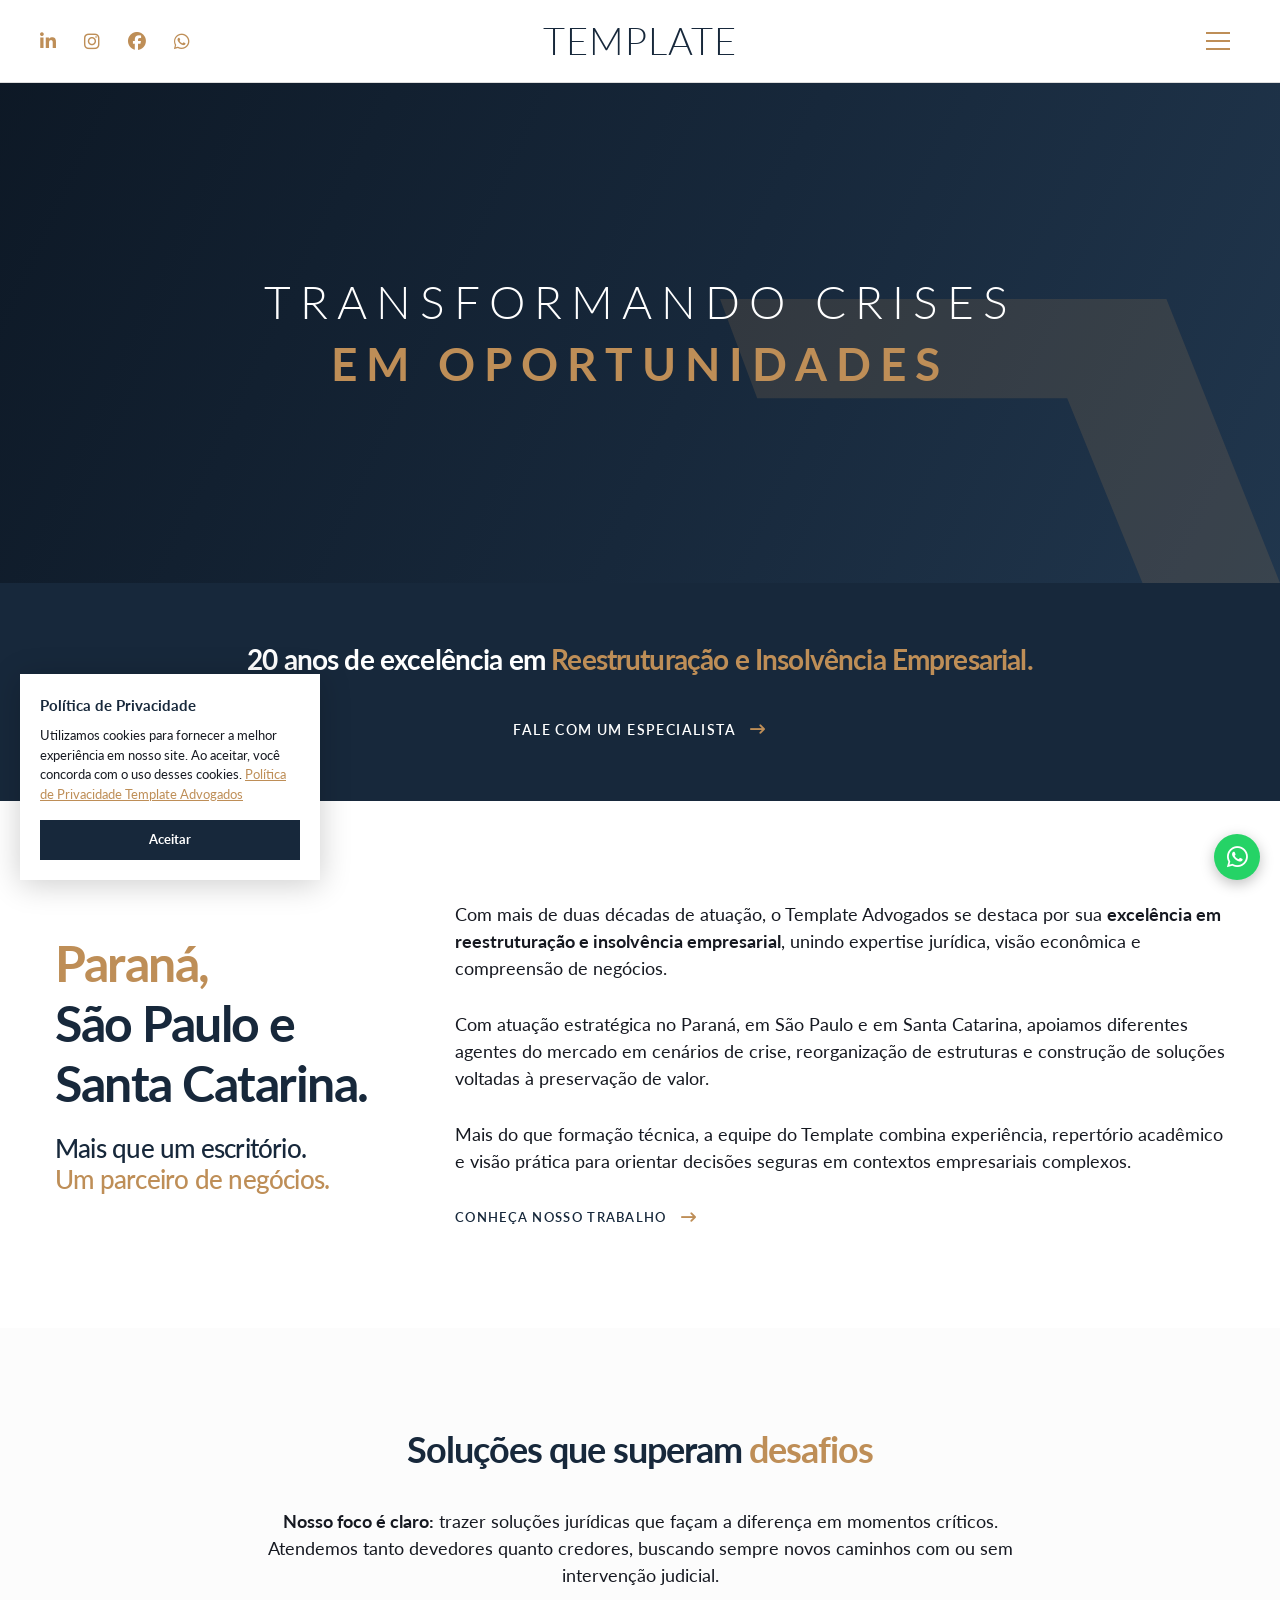
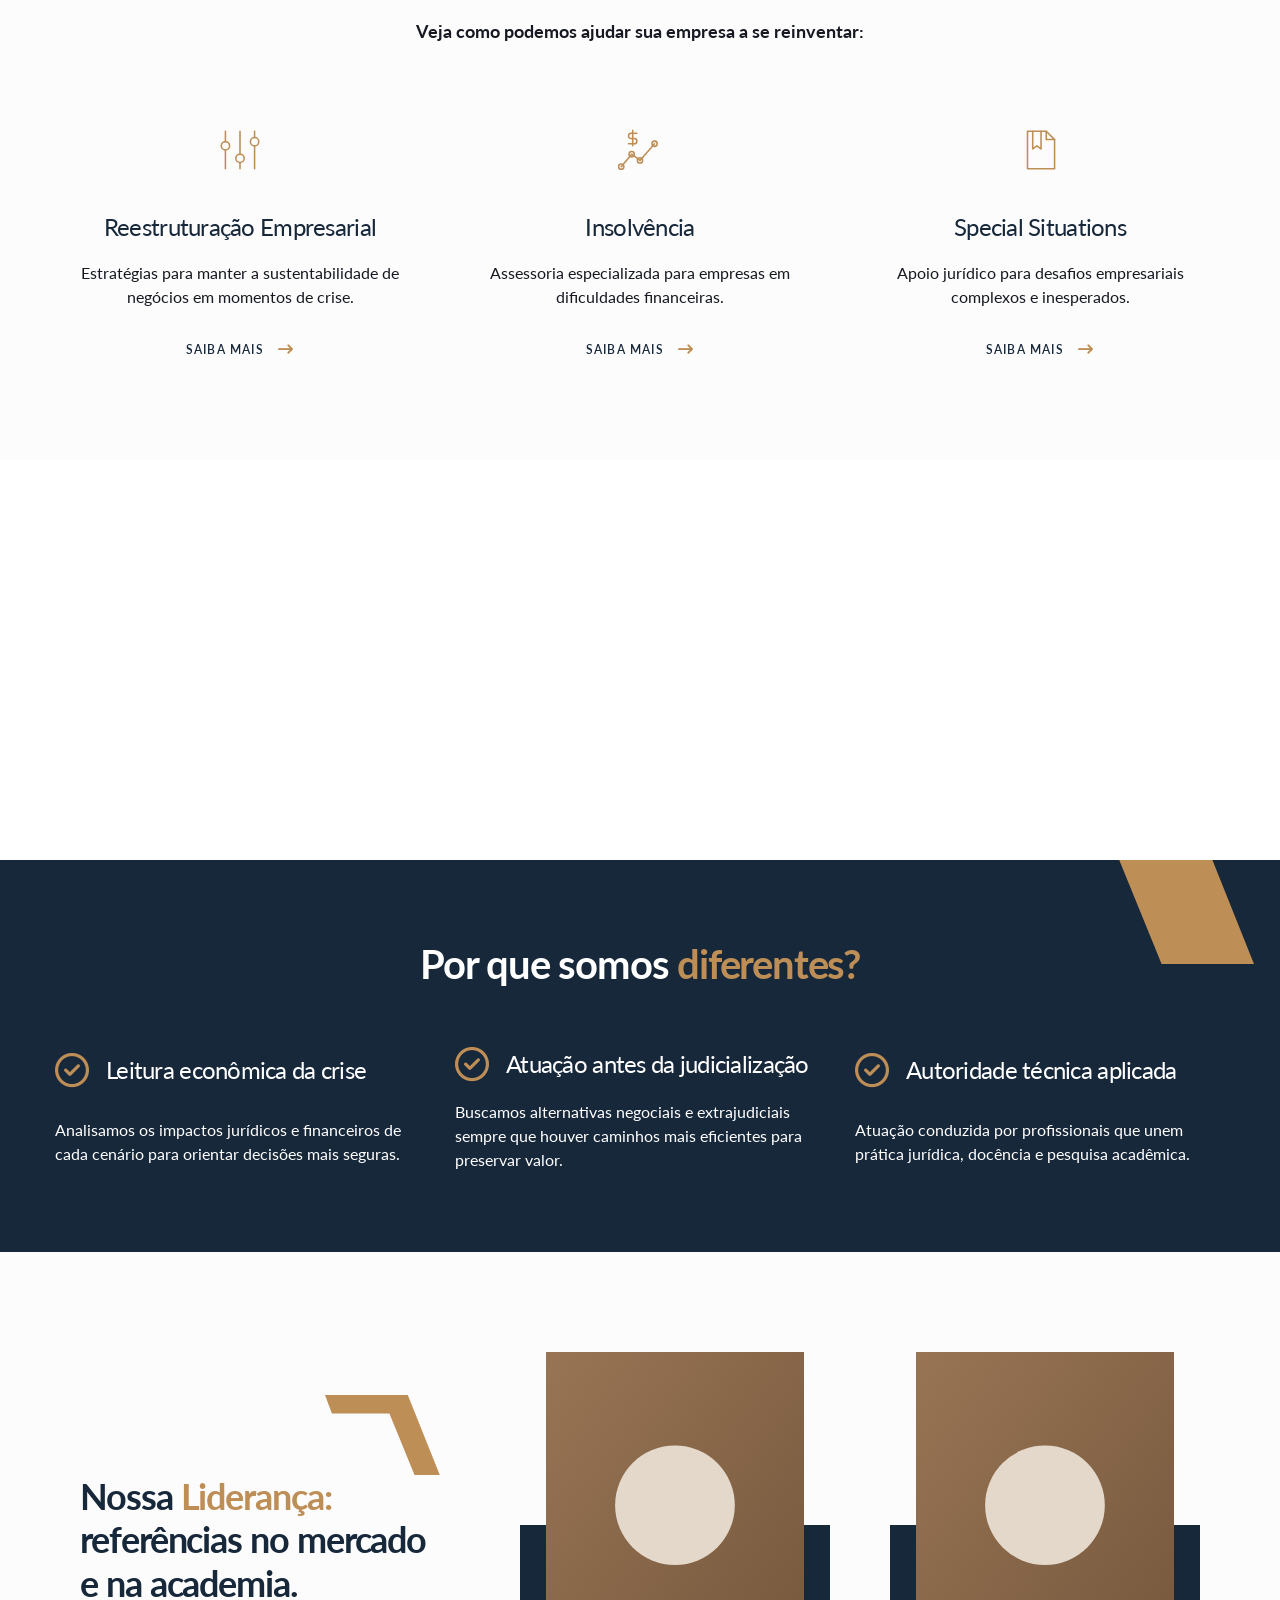
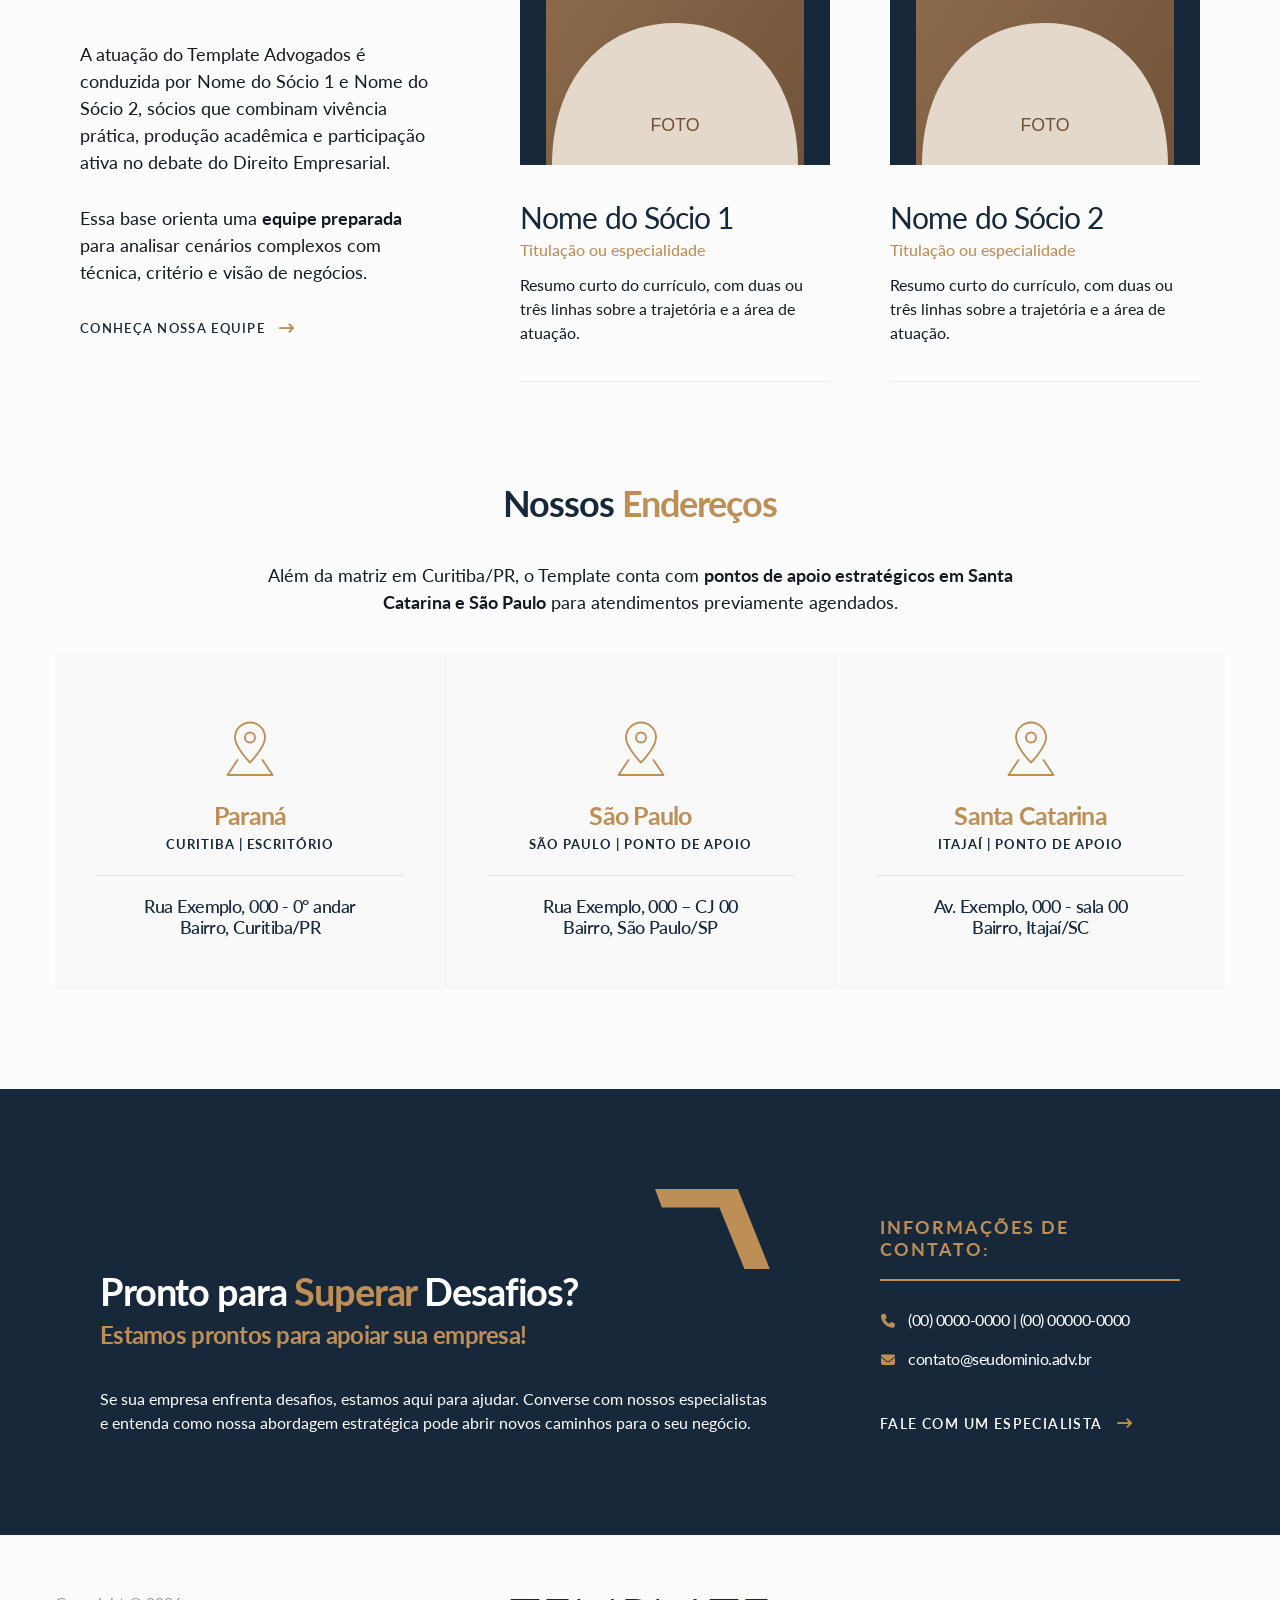
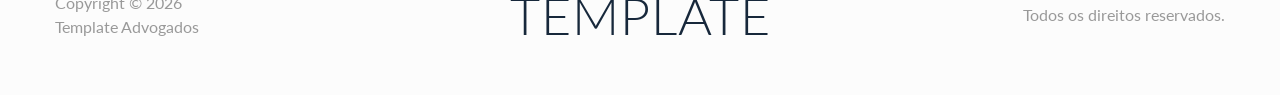
==== public/index.html @ d5105333 "Template de site para advocacia Site estático em site-advocacia/ com seis páginas geradas por build." ====
<!DOCTYPE html>
<html lang="pt-BR">
<head>
  <meta charset="UTF-8">
  <meta name="viewport" content="width=device-width, initial-scale=1">
  <title>Template Advogados - Reestruturação e Insolvência Empresarial</title>
  <meta name="description" content="Template Advogados - Reestruturação e Insolvência Empresarial">
  <link rel="preconnect" href="https://fonts.googleapis.com">
  <link rel="preconnect" href="https://fonts.gstatic.com" crossorigin>
  <link rel="stylesheet" href="https://fonts.googleapis.com/css2?family=Lato:wght@300;400;700;900&display=swap">
  <link rel="stylesheet" href="https://cdnjs.cloudflare.com/ajax/libs/font-awesome/6.5.2/css/all.min.css">
  <link rel="stylesheet" href="assets/css/style.css">
</head>
<body class="home">

<header class="topo" id="topo">
  <div class="topo-in">
    <nav class="redes" aria-label="Redes sociais"><a href="#" target="_blank" rel="noopener" aria-label="LinkedIn"><i class="fa-brands fa-linkedin-in"></i></a><a href="#" target="_blank" rel="noopener" aria-label="Instagram"><i class="fa-brands fa-instagram"></i></a><a href="#" target="_blank" rel="noopener" aria-label="Facebook"><i class="fa-brands fa-facebook"></i></a><a href="https://api.whatsapp.com/send/?phone=5500000000000" target="_blank" rel="noopener" aria-label="WhatsApp"><i class="fa-brands fa-whatsapp"></i></a></nav>
    <a class="topo-logo" href="index.html"><span class="logo-txt " aria-label="Template Advogados"><b>TEMPLATE</b></span></a>
    <button class="hamb" id="abrir-menu" aria-label="Abrir menu" aria-expanded="false" aria-controls="menu"><span></span></button>
  </div>
</header>

<div class="menu" id="menu" aria-hidden="true">
  <div class="menu-topo">
    <a href="index.html"><span class="logo-txt " aria-label="Template Advogados"><b>TEMPLATE</b></span></a>
    <button class="fechar" id="fechar-menu" aria-label="Fechar menu"></button>
  </div>
  <ul>
    <li><a href="index.html" aria-current="page">Home</a></li>
    <li><a href="quem-somos.html">Quem Somos</a></li>
    <li><a href="nossas-solucoes.html">Nossas Soluções</a></li>
    <li><a href="profissionais.html">Profissionais</a></li>
    <li><a href="contato.html">Contato</a></li>
  </ul>
</div>

<main>
<section class="hero com-img">
  <svg class="chev hero-chev" viewBox="0 0 100 70" aria-hidden="true"><path d="M0 0h72l28 70H78L56 16H6z"/></svg>
  <div class="container">
    <p class="hero-titulo">Transformando crises<br><strong>em oportunidades</strong></p>
  </div>
</section>

<section class="faixa">
  <div class="container">
    <h2>20 anos de excelência em <mark>Reestruturação e Insolvência Empresarial.</mark></h2>
    <a class="btn-txt branco" href="contato.html">Fale com um Especialista <i class="fa-solid fa-arrow-right-long"></i></a>
  </div>
</section>

<section class="sec">
  <div class="container row centro-v">
    <div class="c-4">
      <h2 class="t-50"><mark>Paraná,</mark><br>São Paulo e<br>Santa Catarina.</h2>
      <h3 class="t-26">Mais que um escritório.<br><mark>Um parceiro de negócios.</mark></h3>
    </div>
    <div class="c-8 lead">
      <p>Com mais de duas décadas de atuação, o Template Advogados se destaca por sua <strong>excelência em reestruturação e insolvência empresarial</strong>, unindo expertise jurídica, visão econômica e compreensão de negócios.</p>
      <p>Com atuação estratégica no Paraná, em São Paulo e em Santa Catarina, apoiamos diferentes agentes do mercado em cenários de crise, reorganização de estruturas e construção de soluções voltadas à preservação de valor.</p>
      <p>Mais do que formação técnica, a equipe do Template combina experiência, repertório acadêmico e visão prática para orientar decisões seguras em contextos empresariais complexos.</p>
      <a class="btn-txt" href="quem-somos.html">Conheça Nosso Trabalho <i class="fa-solid fa-arrow-right-long"></i></a>
    </div>
  </div>
</section>

<section class="sec alt">
  <div class="container">
    <div class="cabecalho">
      <h2>Soluções que superam <mark>desafios</mark></h2>
      <p><strong>Nosso foco é claro:</strong> trazer soluções jurídicas que façam a diferença em momentos críticos. Atendemos tanto devedores quanto credores, buscando sempre novos caminhos com ou sem intervenção judicial.</p>
      <p><strong>Veja como podemos ajudar sua empresa a se reinventar:</strong></p>
    </div>
    <div class="tres-col">
      <div class="caixa centro">
        <svg class="ico" viewBox="0 0 48 48" fill="none" stroke="currentColor" stroke-width="1.5" stroke-linecap="round" stroke-linejoin="round" aria-hidden="true"><path d="M10 6v10M10 24v18M24 6v22M24 36v6M38 6v6M38 20v22"/><circle cx="10" cy="20" r="4"/><circle cx="24" cy="32" r="4"/><circle cx="38" cy="16" r="4"/></svg>
        <h4>Reestruturação Empresarial</h4>
        <p>Estratégias para manter a sustentabilidade de negócios em momentos de crise.</p>
        <a class="btn-txt pequeno" href="nossas-solucoes.html#reestruturacao">Saiba mais <i class="fa-solid fa-arrow-right-long"></i></a>
      </div>
      <div class="caixa centro">
        <svg class="ico" viewBox="0 0 48 48" fill="none" stroke="currentColor" stroke-width="1.5" stroke-linecap="round" stroke-linejoin="round" aria-hidden="true"><path d="M6 40l10-12 8 6 14-16"/><circle cx="6" cy="40" r="2.5"/><circle cx="16" cy="28" r="2.5"/><circle cx="24" cy="34" r="2.5"/><circle cx="38" cy="18" r="2.5"/><path d="M17 5v15M21 8h-5.5a2.5 2.5 0 000 5h3a2.5 2.5 0 010 5H13"/></svg>
        <h4>Insolvência</h4>
        <p>Assessoria especializada para empresas em dificuldades financeiras.</p>
        <a class="btn-txt pequeno" href="nossas-solucoes.html#insolvencia">Saiba mais <i class="fa-solid fa-arrow-right-long"></i></a>
      </div>
      <div class="caixa centro">
        <svg class="ico" viewBox="0 0 48 48" fill="none" stroke="currentColor" stroke-width="1.5" stroke-linecap="round" stroke-linejoin="round" aria-hidden="true"><path d="M12 6h18l8 8v28H12z"/><path d="M30 6v8h8"/><path d="M17 6v17l4-3 4 3V6"/></svg>
        <h4>Special Situations</h4>
        <p>Apoio jurídico para desafios empresariais complexos e inesperados.</p>
        <a class="btn-txt pequeno" href="nossas-solucoes.html">Saiba mais <i class="fa-solid fa-arrow-right-long"></i></a>
      </div>
    </div>
  </div>
</section>

<div class="foto-faixa" role="img" aria-label="Escritório"></div>

<section class="sec escura diferenciais">
  <svg class="chev canto" viewBox="0 0 100 70" aria-hidden="true"><path d="M0 0h72l28 70H78L56 16H6z"/></svg>
  <div class="container">
    <h2 class="t-40 centro">Por que somos <mark>diferentes?</mark></h2>
    <div class="tres-col">
      <div class="caixa lado">
        <i class="fa-regular fa-circle-check"></i>
        <h4>Leitura econômica da crise</h4>
        <p>Analisamos os impactos jurídicos e financeiros de cada cenário para orientar decisões mais seguras.</p>
      </div>
      <div class="caixa lado">
        <i class="fa-regular fa-circle-check"></i>
        <h4>Atuação antes da judicialização</h4>
        <p>Buscamos alternativas negociais e extrajudiciais sempre que houver caminhos mais eficientes para preservar valor.</p>
      </div>
      <div class="caixa lado">
        <i class="fa-regular fa-circle-check"></i>
        <h4>Autoridade técnica aplicada</h4>
        <p>Atuação conduzida por profissionais que unem prática jurídica, docência e pesquisa acadêmica.</p>
      </div>
    </div>
  </div>
</section>

<section class="sec alt">
  <div class="container lideranca">
    <div class="lideranca-texto lead">
      <svg class="chev chev-ico" viewBox="0 0 100 70" aria-hidden="true"><path d="M0 0h72l28 70H78L56 16H6z"/></svg>
      <h2>Nossa <mark>Liderança:</mark> referências no mercado e na academia.</h2>
      <p>A atuação do Template Advogados é conduzida por Nome do Sócio 1 e Nome do Sócio 2, sócios que combinam vivência prática, produção acadêmica e participação ativa no debate do Direito Empresarial.</p>
      <p>Essa base orienta uma <strong>equipe preparada</strong> para analisar cenários complexos com técnica, critério e visão de negócios.</p>
      <a class="btn-txt" href="profissionais.html">Conheça Nossa Equipe <i class="fa-solid fa-arrow-right-long"></i></a>
    </div>
    <div class="equipe dois">
      <article class="membro">
        <div class="foto"><img src="assets/img/advogado-placeholder.svg" alt="Nome do Sócio 1" loading="lazy"></div>
        <h3>Nome do Sócio 1</h3>
        <div class="cargo">Titulação ou especialidade</div>
        <p class="bio">Resumo curto do currículo, com duas ou três linhas sobre a trajetória e a área de atuação.</p>
      </article>
      <article class="membro">
        <div class="foto"><img src="assets/img/advogado-placeholder.svg" alt="Nome do Sócio 2" loading="lazy"></div>
        <h3>Nome do Sócio 2</h3>
        <div class="cargo">Titulação ou especialidade</div>
        <p class="bio">Resumo curto do currículo, com duas ou três linhas sobre a trajetória e a área de atuação.</p>
      </article>
    </div>
  </div>

  <div class="container bloco-enderecos">
    <div class="cabecalho">
      <h2>Nossos <mark>Endereços</mark></h2>
      <p>Além da matriz em Curitiba/PR, o Template conta com <strong>pontos de apoio estratégicos em Santa Catarina e São Paulo</strong> para atendimentos previamente agendados.</p>
    </div>
    <div class="enderecos">
      <div class="endereco">
        <svg class="ico" viewBox="0 0 48 48" fill="none" stroke="currentColor" stroke-width="1.5" stroke-linecap="round" stroke-linejoin="round" aria-hidden="true"><path d="M24 34S12 22 12 14a12 12 0 0124 0c0 8-12 20-12 20z"/><circle cx="24" cy="14" r="4"/><path d="M14 32l-8 12h36l-8-12"/></svg>
        <h3>Paraná</h3>
        <div class="tipo">Curitiba | Escritório</div>
        <p>Rua Exemplo, 000 - 0° andar<br>Bairro, Curitiba/PR</p>
      </div>
      <div class="endereco">
        <svg class="ico" viewBox="0 0 48 48" fill="none" stroke="currentColor" stroke-width="1.5" stroke-linecap="round" stroke-linejoin="round" aria-hidden="true"><path d="M24 34S12 22 12 14a12 12 0 0124 0c0 8-12 20-12 20z"/><circle cx="24" cy="14" r="4"/><path d="M14 32l-8 12h36l-8-12"/></svg>
        <h3>São Paulo</h3>
        <div class="tipo">São Paulo | Ponto de Apoio</div>
        <p>Rua Exemplo, 000 – CJ 00<br>Bairro, São Paulo/SP</p>
      </div>
      <div class="endereco">
        <svg class="ico" viewBox="0 0 48 48" fill="none" stroke="currentColor" stroke-width="1.5" stroke-linecap="round" stroke-linejoin="round" aria-hidden="true"><path d="M24 34S12 22 12 14a12 12 0 0124 0c0 8-12 20-12 20z"/><circle cx="24" cy="14" r="4"/><path d="M14 32l-8 12h36l-8-12"/></svg>
        <h3>Santa Catarina</h3>
        <div class="tipo">Itajaí | Ponto de Apoio</div>
        <p>Av. Exemplo, 000 - sala 00<br>Bairro, Itajaí/SC</p>
      </div>
    </div>
  </div>
</section>

<section class="cta cta-home">
  <div class="container cta-grid">
    <div class="cta-texto">
      <svg class="chev chev-ico" viewBox="0 0 100 70" aria-hidden="true"><path d="M0 0h72l28 70H78L56 16H6z"/></svg>
      <h2>Pronto para <mark>Superar</mark> Desafios?</h2>
      <h3>Estamos prontos para apoiar sua empresa!</h3>
      <p>Se sua empresa enfrenta desafios, estamos aqui para ajudar. Converse com nossos especialistas e entenda como nossa abordagem estratégica pode abrir novos caminhos para o seu negócio.</p>
    </div>
    <div class="cta-contato">
      <h4>Informações de contato:</h4>
      <ul class="contatos">
        <li><i class="fa-solid fa-phone"></i>(00) 0000-0000 | (00) 00000-0000</li>
        <li><i class="fa-solid fa-envelope"></i><a href="mailto:contato@seudominio.adv.br">contato@seudominio.adv.br</a></li>
      </ul>
      <a class="btn-txt branco" href="contato.html">Fale com um Especialista <i class="fa-solid fa-arrow-right-long"></i></a>
    </div>
  </div>
</section>
</main>

<footer class="rodape">
  <div class="container rodape-grid">
    <p>Copyright © 2026<br>Template Advogados</p>
    <a href="index.html"><span class="logo-txt grande" aria-label="Template Advogados"><b>TEMPLATE</b></span></a>
    <p class="dir">Todos os direitos reservados.</p>
  </div>
</footer>

<a class="zap" href="https://api.whatsapp.com/send/?phone=5500000000000" target="_blank" rel="noopener" aria-label="Conversar no WhatsApp"><i class="fa-brands fa-whatsapp"></i></a>

<div class="cookie" id="cookie" hidden>
  <strong>Política de Privacidade</strong>
  <p>Utilizamos cookies para fornecer a melhor experiência em nosso site. Ao aceitar, você concorda com o uso desses cookies. <a href="politica-de-privacidade.html">Política de Privacidade Template Advogados</a></p>
  <button type="button" id="aceitar-cookie">Aceitar</button>
</div>
<script src="assets/js/main.js"></script>
</body>
</html>
---- public/assets/css/style.css ----
:root {
  --navy: #17283b;
  --gold: #be8e57;
  --texto: #161921;
  --fundo-alt: #fcfcfc;
  --cinza: #999;
}

* { box-sizing: border-box; }
html { scroll-behavior: smooth; scroll-padding-top: 100px; }
body {
  margin: 0;
  font-family: Lato, "Helvetica Neue", Arial, sans-serif;
  font-size: 16px;
  line-height: 1.5;
  color: var(--texto);
  background: #fff;
  -webkit-font-smoothing: antialiased;
}
img { max-width: 100%; display: block; }
a { color: inherit; text-decoration: none; }
ul { margin: 0; padding: 0; list-style: none; }
button { font: inherit; cursor: pointer; }
h1, h2, h3, h4 { margin: 0; color: var(--navy); font-weight: 700; line-height: 1.2; letter-spacing: -.03em; }
h2 { font-size: 36px; }
p { margin: 0 0 24px; }
p:last-child { margin-bottom: 0; }
mark { background: none; color: var(--gold); }

.container { width: 100%; max-width: 1200px; margin: 0 auto; padding: 0 15px; }
.sec { padding: 100px 0; position: relative; overflow: hidden; }
.sec.alt { background: var(--fundo-alt); }
.sec.escura { background-color: var(--navy); color: #fff; }
.sec.escura h2, .sec.escura h3, .sec.escura h4 { color: #fff; }
.com-img {
  background-image: linear-gradient(rgba(23, 40, 59, .88), rgba(23, 40, 59, .88)), var(--img, none);
  background-size: cover;
  background-position: center;
}

.row { display: grid; grid-template-columns: repeat(12, 1fr); gap: 30px; }
.row.centro-v { align-items: center; }
.c-4 { grid-column: span 4; }
.c-6 { grid-column: span 6; }
.c-8 { grid-column: span 8; }
.recuo { padding-left: 35px; }
.centro { text-align: center; }

.lead p { font-size: 18px; line-height: 27px; margin-bottom: 29px; }
.t-26 { font-size: 26px; font-weight: 500; margin-top: 20px; }
.t-30 { font-size: 30px; }
.t-40 { font-size: 40px; }
.t-50 { font-size: 50px; }
.rotulo { font-size: 14px; font-weight: 600; letter-spacing: 1.4px; text-transform: uppercase; color: var(--gold); }

.chev { fill: var(--gold); display: block; }
.chev-ico { width: 115px; margin-left: auto; }
.chev-ico.esq { margin-left: 0; margin-bottom: 52px; width: 120px; }
.ico { width: 50px; height: 50px; color: var(--gold); display: block; }

/* ---------- botão de texto com seta ---------- */
.btn-txt {
  display: inline-flex; align-items: center; gap: 14px;
  font-size: 13px; font-weight: 600; letter-spacing: 1.3px; text-transform: uppercase;
  color: var(--navy);
}
.btn-txt i { color: var(--gold); font-size: 15px; transition: transform .3s; }
.btn-txt:hover i { transform: translateX(6px); }
.btn-txt.branco { color: #fff; font-size: 14px; letter-spacing: 1.4px; }
.btn-txt.pequeno { font-size: 12px; letter-spacing: 1.2px; }

/* ---------- logo (texto, até existir a imagem) ---------- */
.logo-txt { display: inline-flex; align-items: flex-start; gap: 6px; color: var(--navy); line-height: 1; white-space: nowrap; }
.logo-txt b { font-size: 38px; font-weight: 300; letter-spacing: 1px; }
.logo-txt i { font-style: normal; font-size: 12px; font-weight: 700; letter-spacing: 1.5px; color: var(--gold); margin-top: 5px; }
.logo-txt.grande b { font-size: 52px; }
.logo-txt.grande i { font-size: 16px; }
.logo-txt.claro { color: #fff; }
.logo-txt.enorme b { font-size: 110px; }
.logo-txt.enorme i { font-size: 22px; margin-top: 14px; }
.logo-img { height: 46px; width: auto; }
.logo-img.grande { height: 55px; }
.logo-img.enorme { height: 150px; }

/* ---------- cabeçalho ---------- */
.topo { position: sticky; top: 0; z-index: 50; background: #fff; border-bottom: 1px solid #ddd; transition: box-shadow .3s; }
.topo.rolou { box-shadow: 0 6px 24px rgba(0, 0, 0, .1); }
.topo-in { display: grid; grid-template-columns: 1fr auto 1fr; align-items: center; height: 82px; max-width: 1260px; margin: 0 auto; padding: 0 30px; transition: height .3s; }
.topo.rolou .topo-in { height: 70px; }
.redes { display: flex; gap: 28px; }
.redes a { color: var(--gold); font-size: 18px; transition: color .2s; }
.redes a:hover { color: var(--navy); }
.redes.quadradas { gap: 10px; margin: 26px 0 40px; }
.redes.quadradas a { width: 30px; height: 30px; background: var(--gold); color: #fff; display: grid; place-items: center; font-size: 18px; }
.redes.quadradas a:hover { background: var(--navy); color: #fff; }
.hamb { justify-self: end; width: 44px; height: 44px; border: 0; background: none; display: grid; place-items: center; padding: 0; }
.hamb span, .hamb span::before, .hamb span::after { display: block; width: 24px; height: 2px; background: var(--gold); position: relative; }
.hamb span::before, .hamb span::after { content: ""; position: absolute; left: 0; }
.hamb span::before { top: -8px; }
.hamb span::after { top: 8px; }

/* ---------- menu em tela cheia ---------- */
.menu { position: fixed; inset: 0; z-index: 100; background: var(--navy); transform: translateX(-100%); transition: transform .4s ease; overflow-y: auto; visibility: hidden; }
.menu.aberto { transform: none; visibility: visible; }
.menu-topo { background: #fff; height: 82px; display: flex; align-items: center; justify-content: space-between; padding: 0 30px; }
.fechar { width: 40px; height: 40px; border: 0; background: none; position: relative; }
.fechar::before, .fechar::after { content: ""; position: absolute; left: 9px; top: 19px; width: 22px; height: 2px; background: var(--navy); transform: rotate(45deg); }
.fechar::after { transform: rotate(-45deg); }
.menu ul { padding: 24px 30px; }
.menu li { border-bottom: 1px solid rgba(255, 255, 255, .08); }
.menu li a { display: block; padding: 12px 0; font-size: 24px; color: #fff; transition: color .2s, padding .2s; }
.menu li a:hover, .menu li a[aria-current] { color: var(--gold); }
.menu li a:hover { padding-left: 8px; }

/* ---------- faixa de título das páginas internas ---------- */
.banner { background: var(--navy); height: 149px; display: flex; align-items: center; position: relative; overflow: hidden; }
.banner h1 { color: #fff; font-size: 24px; font-weight: 400; letter-spacing: 5px; text-transform: uppercase; position: relative; z-index: 1; }
.banner .chev { position: absolute; right: 7%; top: 38px; width: 225px; }

/* ---------- home ---------- */
.hero { height: 500px; background-color: var(--navy); display: flex; align-items: center; text-align: center; position: relative; overflow: hidden;
  background-image: linear-gradient(115deg, rgba(13, 24, 37, .96), rgba(23, 40, 59, .82) 55%, rgba(35, 58, 82, .78)), var(--img, none); }
.hero-chev { position: absolute; right: -60px; bottom: -150px; width: 620px; opacity: .16; }
.hero-titulo { position: relative; margin: 0; color: #fff; font-size: 46px; font-weight: 300; letter-spacing: 9px; line-height: 1.35; text-transform: uppercase; }
.hero-titulo strong { color: var(--gold); font-weight: 700; }

.faixa { background: var(--navy); padding: 60px 0; text-align: center; }
.faixa h2 { color: #fff; font-size: 28px; margin-bottom: 40px; }

.cabecalho { max-width: 800px; margin: 0 auto 80px; text-align: center; }
.cabecalho h2 { margin-bottom: 37px; }
.cabecalho p { font-size: 18px; line-height: 27px; margin-bottom: 29px; }
.cabecalho .btn-txt { margin-top: 15px; }

.tres-col { display: grid; grid-template-columns: repeat(3, 1fr); gap: 30px; }
.caixa h4 { font-size: 24px; font-weight: 400; }
.caixa.centro .ico { margin: 0 auto 38px; }
.caixa.centro h4 { margin-bottom: 19px; }
.caixa.centro p { max-width: 330px; margin: 0 auto 27px; }
.caixa.lado { display: grid; grid-template-columns: auto 1fr; column-gap: 17px; align-items: center; }
.caixa.lado > i { font-size: 34px; color: var(--gold); }
.caixa.lado .ico { width: 34px; height: 34px; }
.caixa.lado p { grid-column: 1 / -1; margin-top: 18px; }
.pilha { display: grid; gap: 60px; align-content: start; }

.foto-faixa { height: 400px; background: linear-gradient(135deg, #2b2620, #4a3f33 45%, #1d1b19); background-image: var(--img, linear-gradient(135deg, #2b2620, #4a3f33 45%, #1d1b19)); background-size: cover; background-position: center; background-attachment: fixed; }

.diferenciais { padding: 80px 0; }
.diferenciais h2 { margin-bottom: 60px; }
.diferenciais .chev.canto { position: absolute; right: 2%; top: -190px; width: 420px; }

.lideranca { display: grid; grid-template-columns: 360px 1fr; gap: 80px; align-items: center; max-width: 1150px; }
.lideranca-texto h2 { margin-bottom: 36px; }
.bloco-enderecos { margin-top: 100px; }
.bloco-enderecos .cabecalho { margin-bottom: 38px; }
.enderecos { display: grid; grid-template-columns: repeat(3, 1fr); }
.endereco { background: #f9f9f9; padding: 66px 40px 50px; text-align: center; }
.endereco + .endereco { border-left: 1px solid #f0f0f0; }
.endereco .ico { width: 60px; height: 60px; margin: 0 auto 20px; }
.endereco h3 { font-size: 25px; color: var(--gold); }
.endereco .tipo { font-size: 13px; font-weight: 700; letter-spacing: 1px; text-transform: uppercase; color: var(--navy); margin-top: 5px; }
.endereco .tipo::after { content: ""; display: block; width: 100%; height: 1px; background: #e6e6e6; margin: 20px 0; }
.endereco p { font-size: 18px; font-weight: 500; line-height: 1.2; color: var(--navy); letter-spacing: -.03em; }

/* ---------- equipe ---------- */
.equipe { display: grid; grid-template-columns: repeat(4, 1fr); gap: 40px; }
.equipe.tres { grid-template-columns: repeat(3, 1fr); max-width: 960px; margin: 70px auto 0; }
.equipe.dois { grid-template-columns: repeat(2, 1fr); gap: 60px; }
.membro { transition: opacity .35s, transform .35s; }
.membro .foto { position: relative; aspect-ratio: 3 / 4; margin-bottom: 34px; }
.membro .foto::before { content: ""; position: absolute; left: 0; right: 0; bottom: 0; height: 58%; background: var(--navy); }
.membro .foto img { position: absolute; left: 8.5%; top: 0; width: 83%; height: 100%; object-fit: cover; }
.membro h3 { font-size: 30px; font-weight: 400; }
.membro .cargo { color: var(--gold); font-weight: 500; margin-top: 3px; }
.membro .bio { margin-top: 11px; }
.membro::after { content: ""; display: block; height: 1px; background: #ececec; margin-top: 36px; }
@media (hover: hover) {
  .equipe:hover .membro { opacity: .45; }
  .equipe .membro:hover { opacity: 1; transform: translateY(-18px); }
}

/* ---------- quem somos ---------- */
.manifesto { padding-right: 100px; }
.chev-grande { width: 270px; margin-left: auto; margin-right: -100px; margin-bottom: -30px; }
.sec.escura .t-50 { margin-bottom: 37px; }
.marca { text-align: center; }
.assinatura { display: inline-block; margin-top: 18px; padding: 9px 22px; background: var(--gold); color: var(--navy); font-size: 17px; font-weight: 400; letter-spacing: 2px; text-transform: uppercase; }
.citacao { background-color: var(--navy); padding: 100px 0; text-align: center; }
.citacao h2 { color: #fff; font-size: 45px; }
.citacao.grande { padding: 150px 0; }
.citacao.grande h2 { font-size: 50px; }
.abordagem { text-align: right; padding-right: 35px; }
.abordagem h2 { margin-bottom: 37px; }

/* ---------- nossas soluções ---------- */
.indice { padding-left: 35px; }
.indice .rotulo { margin: 44px 0 22px; }
.indice li a { display: flex; align-items: center; gap: 22px; padding: 7px 0; font-size: 18px; font-weight: 500; letter-spacing: -.03em; color: var(--navy); transition: color .2s; }
.indice li a i { color: var(--gold); transition: transform .3s; }
.indice li a:hover { color: var(--gold); }
.indice li a:hover i { transform: translateX(6px); }
.servico .container { position: relative; z-index: 1; }
.servico-texto .ico { margin-bottom: 38px; }
.servico-texto h3 { font-size: 24px; font-weight: 400; margin-bottom: 19px; }
.servico-texto p { margin-bottom: 66px; max-width: 520px; }
.servico-lista p { margin-bottom: 24px; }
.servico-lista ul { list-style: disc; padding-left: 40px; margin-bottom: 16px; }
.servico-lista ul:last-child { margin-bottom: 0; }
.servico .chev.canto-inf { position: absolute; right: 4%; bottom: -125px; width: 320px; }

/* ---------- faixa de chamada (CTA) ---------- */
.cta { background: var(--navy); color: #fff; padding: 100px 0; }
.cta-grid { display: grid; grid-template-columns: 1fr 1fr; gap: 65px; max-width: 1110px; align-items: end; }
.cta-home .cta-grid { grid-template-columns: 1fr 300px; gap: 110px; }
.cta h2 { color: #fff; }
.cta-home h2 { font-size: 38px; }
.cta-texto h3 { color: var(--gold); font-size: 20px; margin: 15px 0 37px; }
.cta-home .cta-texto h3 { font-size: 24px; margin-top: 6px; }
.cta-contato h4 { font-size: 14px; font-weight: 600; letter-spacing: 1.4px; text-transform: uppercase; color: var(--gold); margin-bottom: 27px; }
.cta-home .cta-contato h4 { font-size: 18px; font-weight: 700; letter-spacing: 2px; padding-bottom: 18px; border-bottom: 2px solid var(--gold); }
.contatos li { display: flex; align-items: baseline; gap: 12px; margin-bottom: 15px; letter-spacing: -.03em; }
.contatos i { color: var(--gold); font-size: 14px; width: 16px; text-align: center; }
.contatos a:hover { color: var(--gold); }
.cta .contatos { margin-bottom: 40px; }

/* ---------- contato ---------- */
.contato-grid { display: grid; grid-template-columns: 1fr 1fr; gap: 65px; max-width: 1110px; }
.contato-info h2 { margin-bottom: 35px; }
.contato-info .contatos { margin-top: 35px; color: var(--navy); }
.mapa { background: #f7f7f7; padding: 5px; }
.mapa iframe { display: block; width: 100%; height: 157px; border: 0; }
.mapa.vazio { height: 167px; display: grid; place-items: center; color: var(--cinza); font-size: 14px; text-align: center; }
.contato-form { padding-top: 80px; }
.contato-form .rotulo { margin-bottom: 30px; }
.form { display: grid; gap: 30px; }
.form input, .form textarea { width: 100%; height: 43px; padding: 0 14px; font: inherit; color: var(--texto); background: #fff; border: 1px solid rgba(0, 0, 0, .25); border-radius: 3px; outline: none; transition: border-color .2s, box-shadow .2s; }
.form textarea { height: 120px; padding: 12px 14px; resize: vertical; }
.form input:focus, .form textarea:focus { border-color: var(--gold); box-shadow: 0 0 0 1px var(--gold); }
.form .erro { border-color: #d63637; }
.form ::placeholder { color: rgba(0, 0, 0, .5); }
.form button { height: 41px; border: 0; border-radius: 3px; background: var(--gold); color: #fff; font-size: 17px; font-weight: 700; transition: background .2s; }
.form button:hover { background: var(--navy); }
.form-msg { margin: -10px 0 0; font-size: 14px; min-height: 21px; }
.form-msg.falha { color: #d63637; }

/* ---------- política de privacidade ---------- */
.texto-legal { max-width: 900px; }
.texto-legal h2 { margin-bottom: 30px; }
.texto-legal h3 { font-size: 22px; margin: 40px 0 16px; }
.texto-legal ul { list-style: disc; padding-left: 24px; margin-bottom: 24px; }
.texto-legal li { margin-bottom: 8px; }
.texto-legal a { color: var(--gold); text-decoration: underline; }

/* ---------- rodapé ---------- */
.rodape { background: var(--fundo-alt); padding: 54px 0; color: var(--cinza); }
.rodape-grid { display: grid; grid-template-columns: 1fr auto 1fr; align-items: center; gap: 30px; }
.rodape p { margin: 0; }
.rodape .dir { text-align: right; }

/* ---------- WhatsApp e cookies ---------- */
.zap { position: fixed; right: 20px; bottom: 20px; z-index: 40; width: 46px; height: 46px; border-radius: 50%; background: #25d366; color: #fff; display: grid; place-items: center; font-size: 24px; box-shadow: 0 4px 14px rgba(0, 0, 0, .25); transition: transform .2s; }
.zap:hover { transform: scale(1.08); }

.cookie { position: fixed; left: 20px; bottom: 20px; z-index: 60; width: 300px; max-width: calc(100vw - 40px); background: #fff; padding: 20px; box-shadow: 0 4px 30px rgba(0, 0, 0, .2); font-size: 13px; }
.cookie strong { display: block; font-size: 15px; color: var(--navy); margin-bottom: 10px; }
.cookie p { margin-bottom: 16px; }
.cookie a { color: var(--gold); text-decoration: underline; }
.cookie button { width: 100%; height: 40px; border: 0; background: var(--navy); color: #fff; font-weight: 700; }
.cookie[hidden] { display: none; }


/* ---------- entrada suave ao rolar ---------- */
.revelar { opacity: 0; transform: translateY(24px); transition: opacity .7s ease, transform .7s ease; }
.revelar.visivel { opacity: 1; transform: none; }
@media (prefers-reduced-motion: reduce) {
  html { scroll-behavior: auto; }
  .revelar { opacity: 1; transform: none; transition: none; }
}

/* ---------- responsivo ---------- */
@media (max-width: 1100px) {
  .equipe { grid-template-columns: repeat(2, 1fr); }
  .lideranca { grid-template-columns: 1fr; gap: 60px; }
  .logo-txt.enorme b { font-size: 80px; }
  .foto-faixa { background-attachment: scroll; }
}

@media (max-width: 860px) {
  .sec, .cta, .citacao { padding: 70px 0; }
  .citacao.grande { padding: 90px 0; }
  .row, .tres-col, .cta-grid, .cta-home .cta-grid, .contato-grid { grid-template-columns: 1fr; gap: 45px; }
  .c-4, .c-6, .c-8 { grid-column: auto; }
  .recuo, .indice, .manifesto, .abordagem { padding-left: 0; padding-right: 0; }
  .abordagem { text-align: left; }
  .equipe.tres { grid-template-columns: repeat(2, 1fr); }
  .enderecos { grid-template-columns: 1fr; gap: 20px; }
  .endereco + .endereco { border-left: 0; }
  .t-50, .citacao.grande h2 { font-size: 38px; }
  .t-40, .citacao h2 { font-size: 32px; }
  h2 { font-size: 30px; }
  .citacao h2 br { display: none; }
  .hero { height: 380px; }
  .hero-titulo { font-size: 28px; letter-spacing: 5px; }
  .faixa h2 { font-size: 24px; }
  .banner { height: 120px; }
  .banner h1 { font-size: 20px; letter-spacing: 4px; }
  .banner .chev { width: 150px; right: -20px; top: 50px; }
  .chev-grande { width: 170px; margin-right: 0; margin-bottom: 10px; }
  .contato-form { padding-top: 0; }
  .rodape-grid { grid-template-columns: 1fr; text-align: center; justify-items: center; }
  .rodape .dir { text-align: center; }
  .servico .chev.canto-inf { width: 180px; opacity: .5; }
}

@media (max-width: 560px) {
  .topo-in { padding: 0 16px; height: 70px; }
  .topo .redes { gap: 12px; }
  .topo .redes a { font-size: 15px; }
  .logo-txt b { font-size: 30px; }
  .equipe, .equipe.dois, .equipe.tres { grid-template-columns: 1fr; }
  .membro .foto { max-width: 320px; }
  .logo-txt.enorme b { font-size: 60px; }
  .assinatura { font-size: 13px; letter-spacing: 1px; }
  .hero-titulo { font-size: 22px; letter-spacing: 3px; }
  .cookie { left: 10px; bottom: 76px; }
}
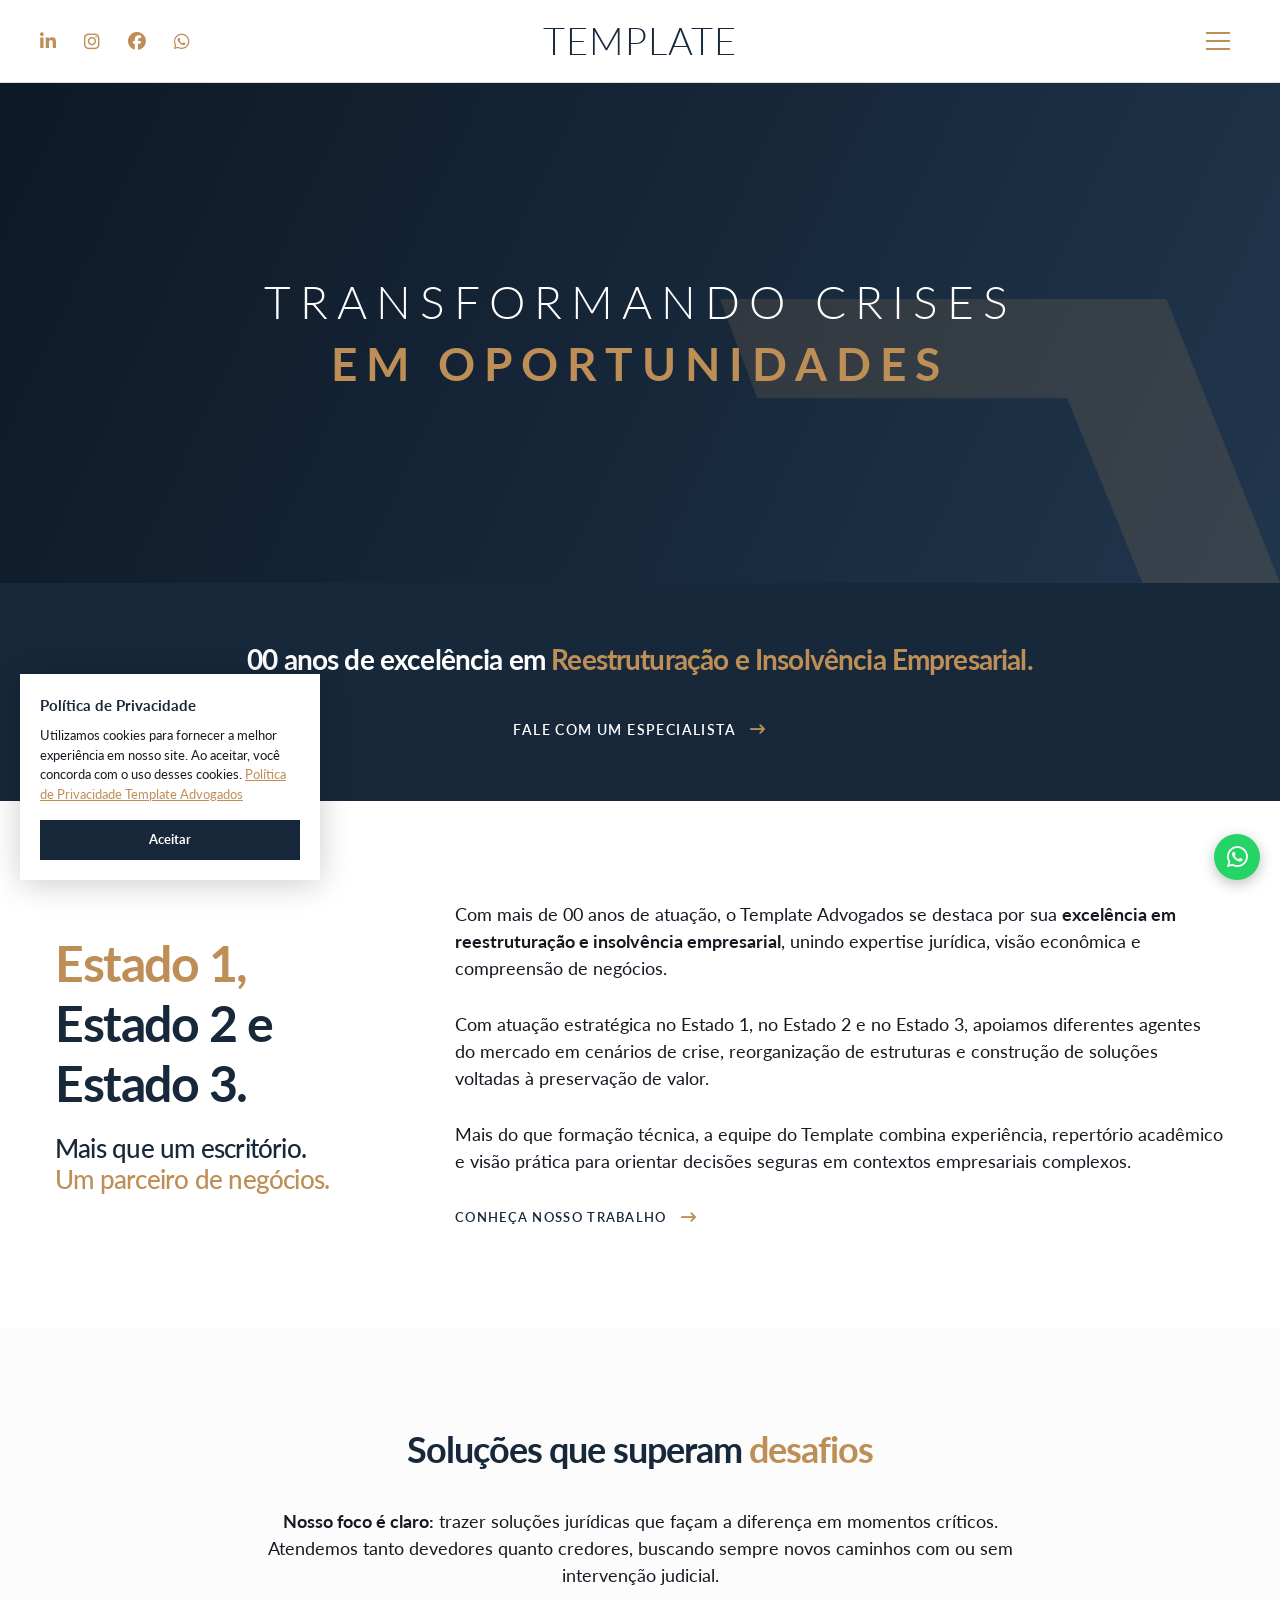
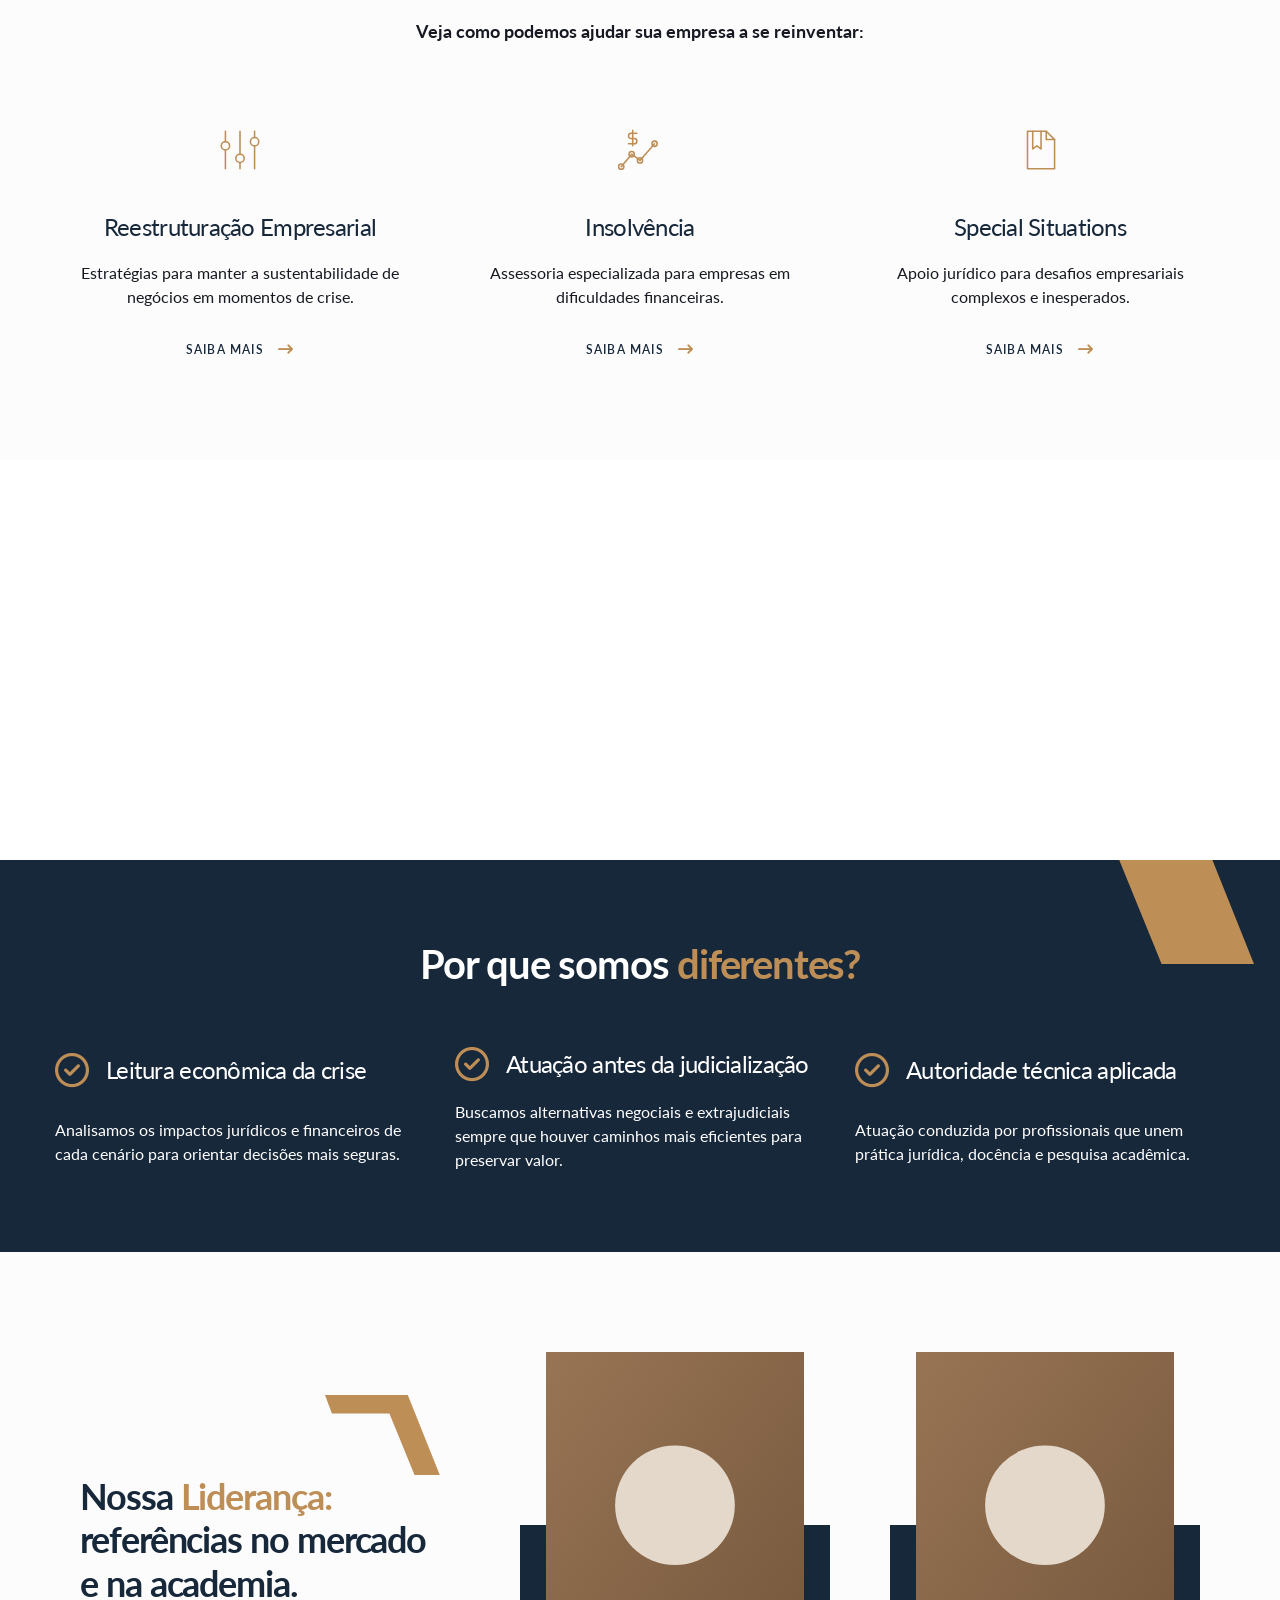
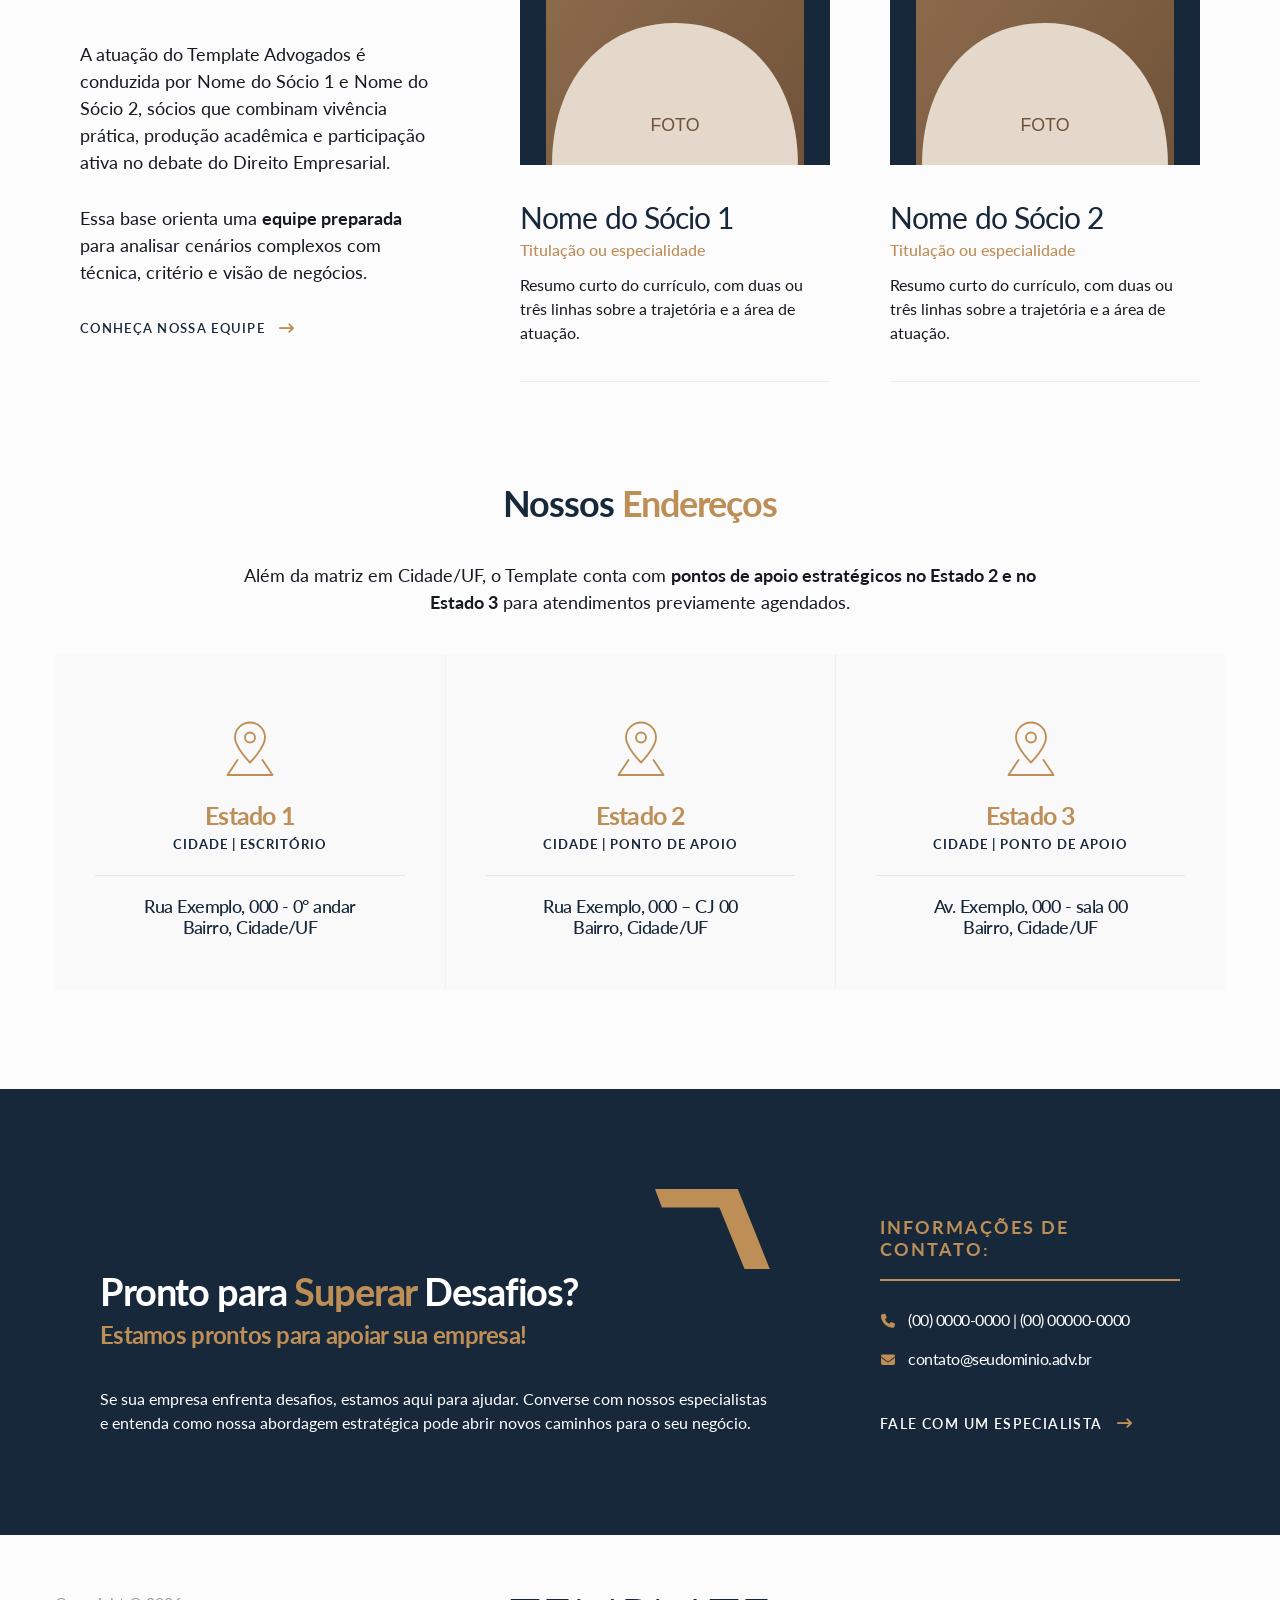
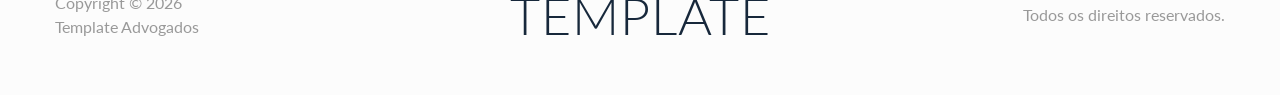
==== commit 9bc962a1: "Troca datas e locais do template por marcadores Tempo de atuação, ano de fundação, estados e cidades" ====
--- a/public/index.html
+++ b/public/index.html
@@ -45,7 +45,7 @@
 
 <section class="faixa">
   <div class="container">
-    <h2>20 anos de excelência em <mark>Reestruturação e Insolvência Empresarial.</mark></h2>
+    <h2>00 anos de excelência em <mark>Reestruturação e Insolvência Empresarial.</mark></h2>
     <a class="btn-txt branco" href="contato.html">Fale com um Especialista <i class="fa-solid fa-arrow-right-long"></i></a>
   </div>
 </section>
@@ -53,12 +53,12 @@
 <section class="sec">
   <div class="container row centro-v">
     <div class="c-4">
-      <h2 class="t-50"><mark>Paraná,</mark><br>São Paulo e<br>Santa Catarina.</h2>
+      <h2 class="t-50"><mark>Estado 1,</mark><br>Estado 2 e<br>Estado 3.</h2>
       <h3 class="t-26">Mais que um escritório.<br><mark>Um parceiro de negócios.</mark></h3>
     </div>
     <div class="c-8 lead">
-      <p>Com mais de duas décadas de atuação, o Template Advogados se destaca por sua <strong>excelência em reestruturação e insolvência empresarial</strong>, unindo expertise jurídica, visão econômica e compreensão de negócios.</p>
-      <p>Com atuação estratégica no Paraná, em São Paulo e em Santa Catarina, apoiamos diferentes agentes do mercado em cenários de crise, reorganização de estruturas e construção de soluções voltadas à preservação de valor.</p>
+      <p>Com mais de 00 anos de atuação, o Template Advogados se destaca por sua <strong>excelência em reestruturação e insolvência empresarial</strong>, unindo expertise jurídica, visão econômica e compreensão de negócios.</p>
+      <p>Com atuação estratégica no Estado 1, no Estado 2 e no Estado 3, apoiamos diferentes agentes do mercado em cenários de crise, reorganização de estruturas e construção de soluções voltadas à preservação de valor.</p>
       <p>Mais do que formação técnica, a equipe do Template combina experiência, repertório acadêmico e visão prática para orientar decisões seguras em contextos empresariais complexos.</p>
       <a class="btn-txt" href="quem-somos.html">Conheça Nosso Trabalho <i class="fa-solid fa-arrow-right-long"></i></a>
     </div>
@@ -149,26 +149,26 @@
   <div class="container bloco-enderecos">
     <div class="cabecalho">
       <h2>Nossos <mark>Endereços</mark></h2>
-      <p>Além da matriz em Curitiba/PR, o Template conta com <strong>pontos de apoio estratégicos em Santa Catarina e São Paulo</strong> para atendimentos previamente agendados.</p>
+      <p>Além da matriz em Cidade/UF, o Template conta com <strong>pontos de apoio estratégicos no Estado 2 e no Estado 3</strong> para atendimentos previamente agendados.</p>
     </div>
     <div class="enderecos">
       <div class="endereco">
         <svg class="ico" viewBox="0 0 48 48" fill="none" stroke="currentColor" stroke-width="1.5" stroke-linecap="round" stroke-linejoin="round" aria-hidden="true"><path d="M24 34S12 22 12 14a12 12 0 0124 0c0 8-12 20-12 20z"/><circle cx="24" cy="14" r="4"/><path d="M14 32l-8 12h36l-8-12"/></svg>
-        <h3>Paraná</h3>
-        <div class="tipo">Curitiba | Escritório</div>
-        <p>Rua Exemplo, 000 - 0° andar<br>Bairro, Curitiba/PR</p>
+        <h3>Estado 1</h3>
+        <div class="tipo">Cidade | Escritório</div>
+        <p>Rua Exemplo, 000 - 0° andar<br>Bairro, Cidade/UF</p>
       </div>
       <div class="endereco">
         <svg class="ico" viewBox="0 0 48 48" fill="none" stroke="currentColor" stroke-width="1.5" stroke-linecap="round" stroke-linejoin="round" aria-hidden="true"><path d="M24 34S12 22 12 14a12 12 0 0124 0c0 8-12 20-12 20z"/><circle cx="24" cy="14" r="4"/><path d="M14 32l-8 12h36l-8-12"/></svg>
-        <h3>São Paulo</h3>
-        <div class="tipo">São Paulo | Ponto de Apoio</div>
-        <p>Rua Exemplo, 000 – CJ 00<br>Bairro, São Paulo/SP</p>
+        <h3>Estado 2</h3>
+        <div class="tipo">Cidade | Ponto de Apoio</div>
+        <p>Rua Exemplo, 000 – CJ 00<br>Bairro, Cidade/UF</p>
       </div>
       <div class="endereco">
         <svg class="ico" viewBox="0 0 48 48" fill="none" stroke="currentColor" stroke-width="1.5" stroke-linecap="round" stroke-linejoin="round" aria-hidden="true"><path d="M24 34S12 22 12 14a12 12 0 0124 0c0 8-12 20-12 20z"/><circle cx="24" cy="14" r="4"/><path d="M14 32l-8 12h36l-8-12"/></svg>
-        <h3>Santa Catarina</h3>
-        <div class="tipo">Itajaí | Ponto de Apoio</div>
-        <p>Av. Exemplo, 000 - sala 00<br>Bairro, Itajaí/SC</p>
+        <h3>Estado 3</h3>
+        <div class="tipo">Cidade | Ponto de Apoio</div>
+        <p>Av. Exemplo, 000 - sala 00<br>Bairro, Cidade/UF</p>
       </div>
     </div>
   </div>
